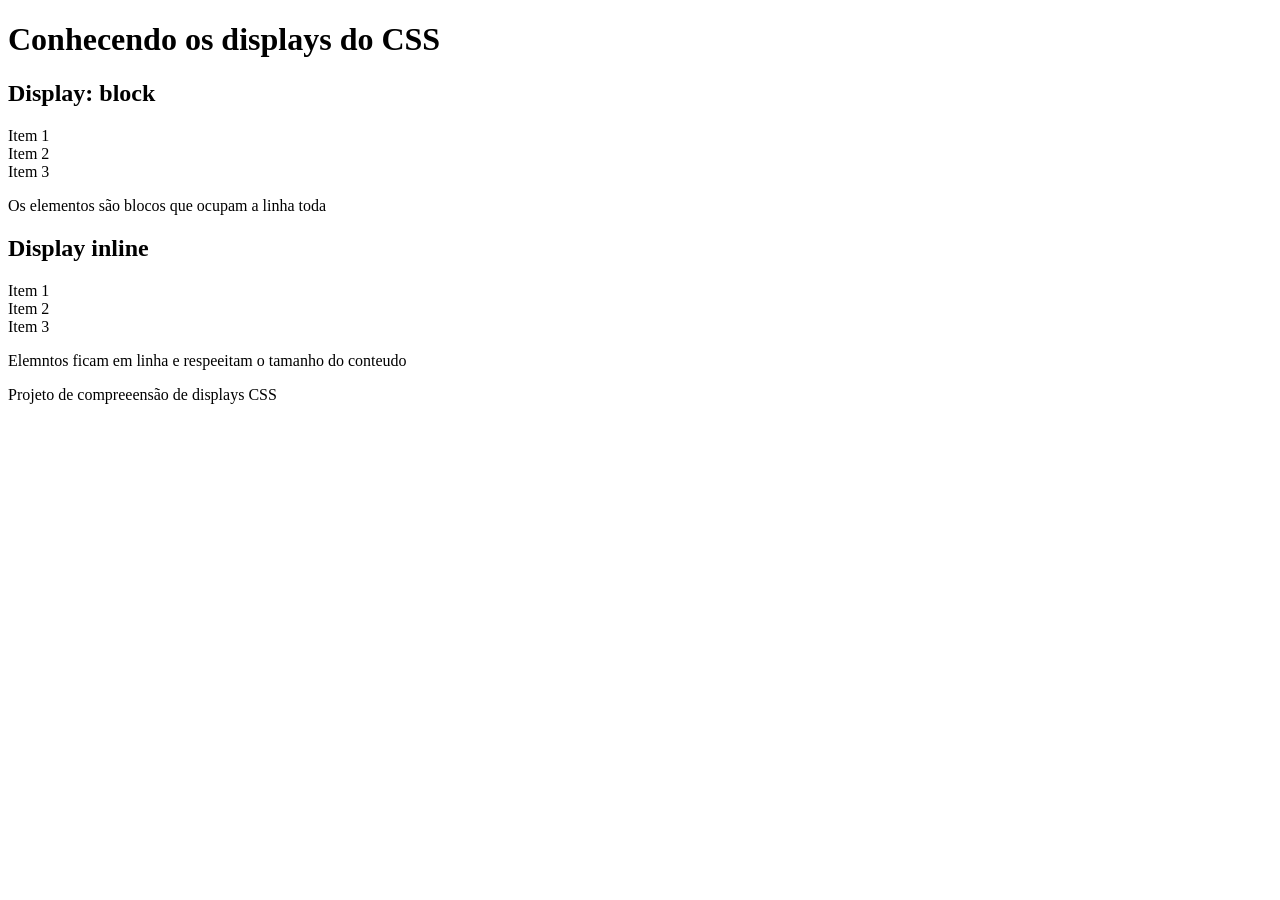
==== aula06/index.html @ f3779b07 "Create index.html for CSS display examples" ====
<!DOCTYPE html>
<html lang="en">
<head>
    <meta charset="UTF-8">
    <meta name="viewport" content="width=device-width, initial-scale=1.0">
    <link rel="stylesheet" href="styles/global.css">
    <link rel="icon" href="images/icons8-arrow-100.png" type="image/x-icon">
    <title>Conhecendo os displays</title>
</head>
<body>
    <header>
        <h1>Conhecendo os displays do CSS</h1>
        <main>
            <section>
                <h2>Display: block</h2>
                <div class="container-block">
                    <div class="item-block">Item 1</div>
                    <div class="item-block">Item 2</div>
                    <div class="item-block">Item 3</div>
                </div>
                <p>Os elementos são blocos que ocupam a linha toda</p>
            </section>

            <section>
                <h2>Display inline</h2>
                <div class="container-block">
                    <div class="item-block">Item 1</div>
                    <div class="item-block">Item 2</div>
                    <div class="item-block">Item 3</div>
                </div>
                <p>Elemntos ficam em linha e respeeitam o tamanho do conteudo</p>
            </section>

        </main> 
        <footer>
            <p>Projeto de compreeensão de displays CSS</p>
        </footer>

    </header>
</body>
</html>
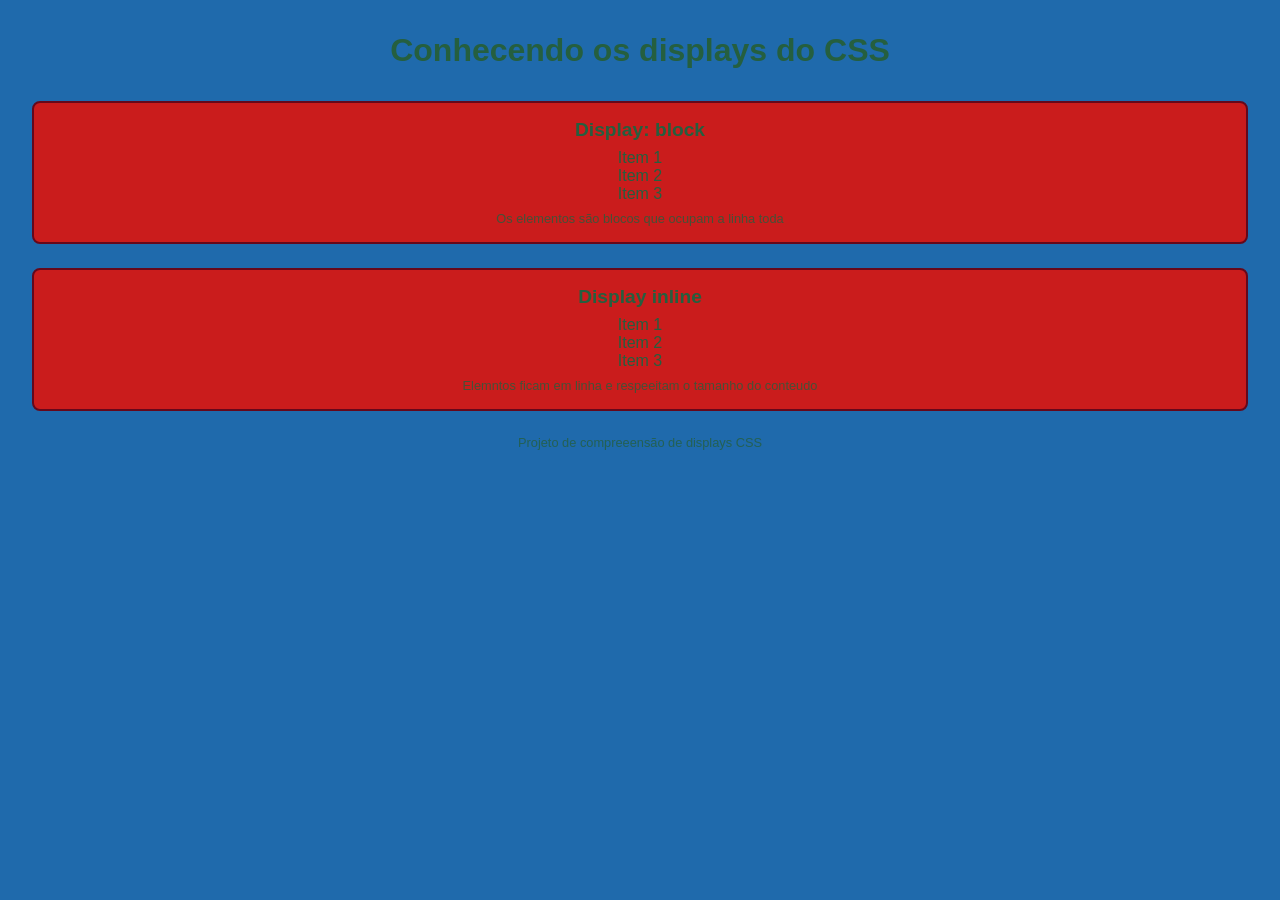
==== commit 5eb873d0: "Update favicon in index.html" ====
--- a/aula06/index.html
+++ b/aula06/index.html
@@ -4,7 +4,7 @@
     <meta charset="UTF-8">
     <meta name="viewport" content="width=device-width, initial-scale=1.0">
     <link rel="stylesheet" href="styles/global.css">
-    <link rel="icon" href="images/icons8-arrow-100.png" type="image/x-icon">
+    <link rel="icon" href="images/icons8-ac-milan-50.png" type="image/x-icon">
     <title>Conhecendo os displays</title>
 </head>
 <body>
--- a/aula06/styles/global.css
+++ b/aula06/styles/global.css
@@ -0,0 +1,51 @@
+*{
+    margin: 0;
+    padding: 0;
+    box-sizing: border-box;
+
+}
+body {
+    font-size: 16px;
+    font-family: Arial, Helvetica, sans-serif;
+    color: rgb(37, 95, 63);
+    background-color: rgb(31, 106, 172);
+    padding: 2rem;
+}
+h1 {
+   text-align: center;
+   margin-bottom: 2rem;
+}
+h2 {
+    font-size: 1.2rem;
+    margin-bottom: 0.5rem;
+}
+p {
+    opacity: 0.8;
+    font-size: 0.8rem;
+    margin-top: 0.5rem;
+}
+section {
+    background-color: rgb(202, 28, 28);
+    padding: 1rem;
+    margin-bottom: 1.5rem;
+    border-radius: 0.5rem;
+    border: 0.125rem solid rgb(102, 8, 27);
+    text-align: center;
+}
+footer {
+    text-align: center;
+}
+.item{
+    color: crimson;
+    background-color: rgb(17, 40, 61);
+}
+.container-black .item{
+    display: block;
+    height: 100px;
+    margin: 0.5rem;
+}
+.container-inline .item{
+    display: inline-block;
+    width: 5rem;
+    padding: 0.5rem;
+}
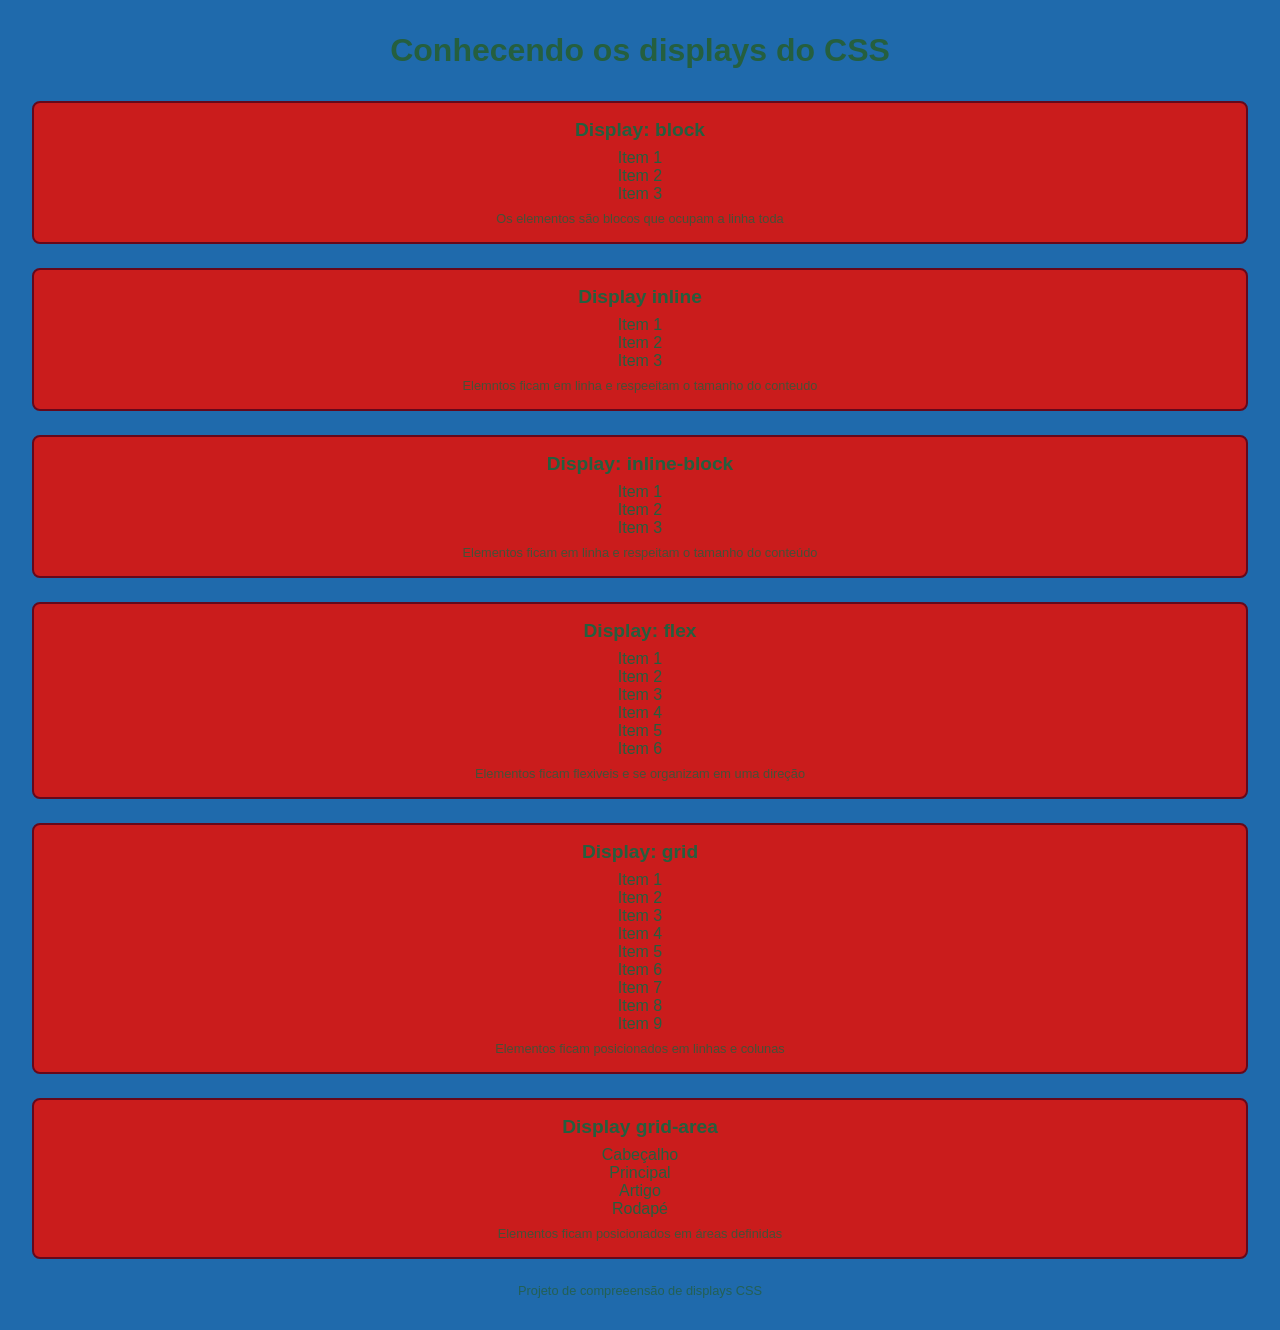
==== commit 2778902d: "Add sections for CSS display properties examples" ====
--- a/aula06/index.html
+++ b/aula06/index.html
@@ -31,6 +31,57 @@
                 <p>Elemntos ficam em linha e respeeitam o tamanho do conteudo</p>
             </section>
 
+            <section>
+                <h2>Display: inline-block</h2>
+                <div class="container-block">
+                    <div class="item-block">Item 1</div>
+                    <div class="item-block">Item 2</div>
+                    <div class="item-block">Item 3</div>
+                </div>
+                <p>Elementos ficam em linha e respeitam o tamanho do conteúdo</p>
+            </section>
+
+            <section>
+
+                <h2>Display: flex</h2>
+                <div class="container-flex">
+                    <div class="item-block">Item 1</div>
+                    <div id="item-2" class="item-block">Item 2</div>
+                    <div id="item-3" class="item-block">Item 3</div>
+                    <div class="item-block">Item 4</div>
+                    <div class="item-block">Item 5</div>
+                    <div class="item-block">Item 6</div>
+                </div>
+                <p>Elementos ficam flexiveis e se organizam em uma direção</p>
+            </section>
+
+            <section>
+                <h2>Display: grid</h2>
+                <div class="container-grid">
+                    <div class="item-block">Item 1</div>
+                    <div class="item-block">Item 2</div>
+                    <div class="item-block">Item 3</div>
+                    <div class="item-block">Item 4</div>
+                    <div class="item-block">Item 5</div>
+                    <div class="item-block">Item 6</div>
+                    <div class="item-block">Item 7</div>
+                    <div class="item-block">Item 8</div>
+                    <div class="item-block">Item 9</div>
+                </div>
+                <p>Elementos ficam posicionados em linhas e colunas</p>
+            </section>
+            
+            <section>
+                <h2>Display grid-area</h2>
+                <div class="container-grid-area">
+                    <div class="item-cabecalho">Cabeçalho</div>
+                    <div class="item-principal">Principal</div>
+                    <div class="item-artigo">Artigo</div>
+                    <div class="item-rodape">Rodapé</div>
+                </div>
+                <p>Elementos ficam posicionados em áreas definidas</p>
+            </section>
+
         </main> 
         <footer>
             <p>Projeto de compreeensão de displays CSS</p>
